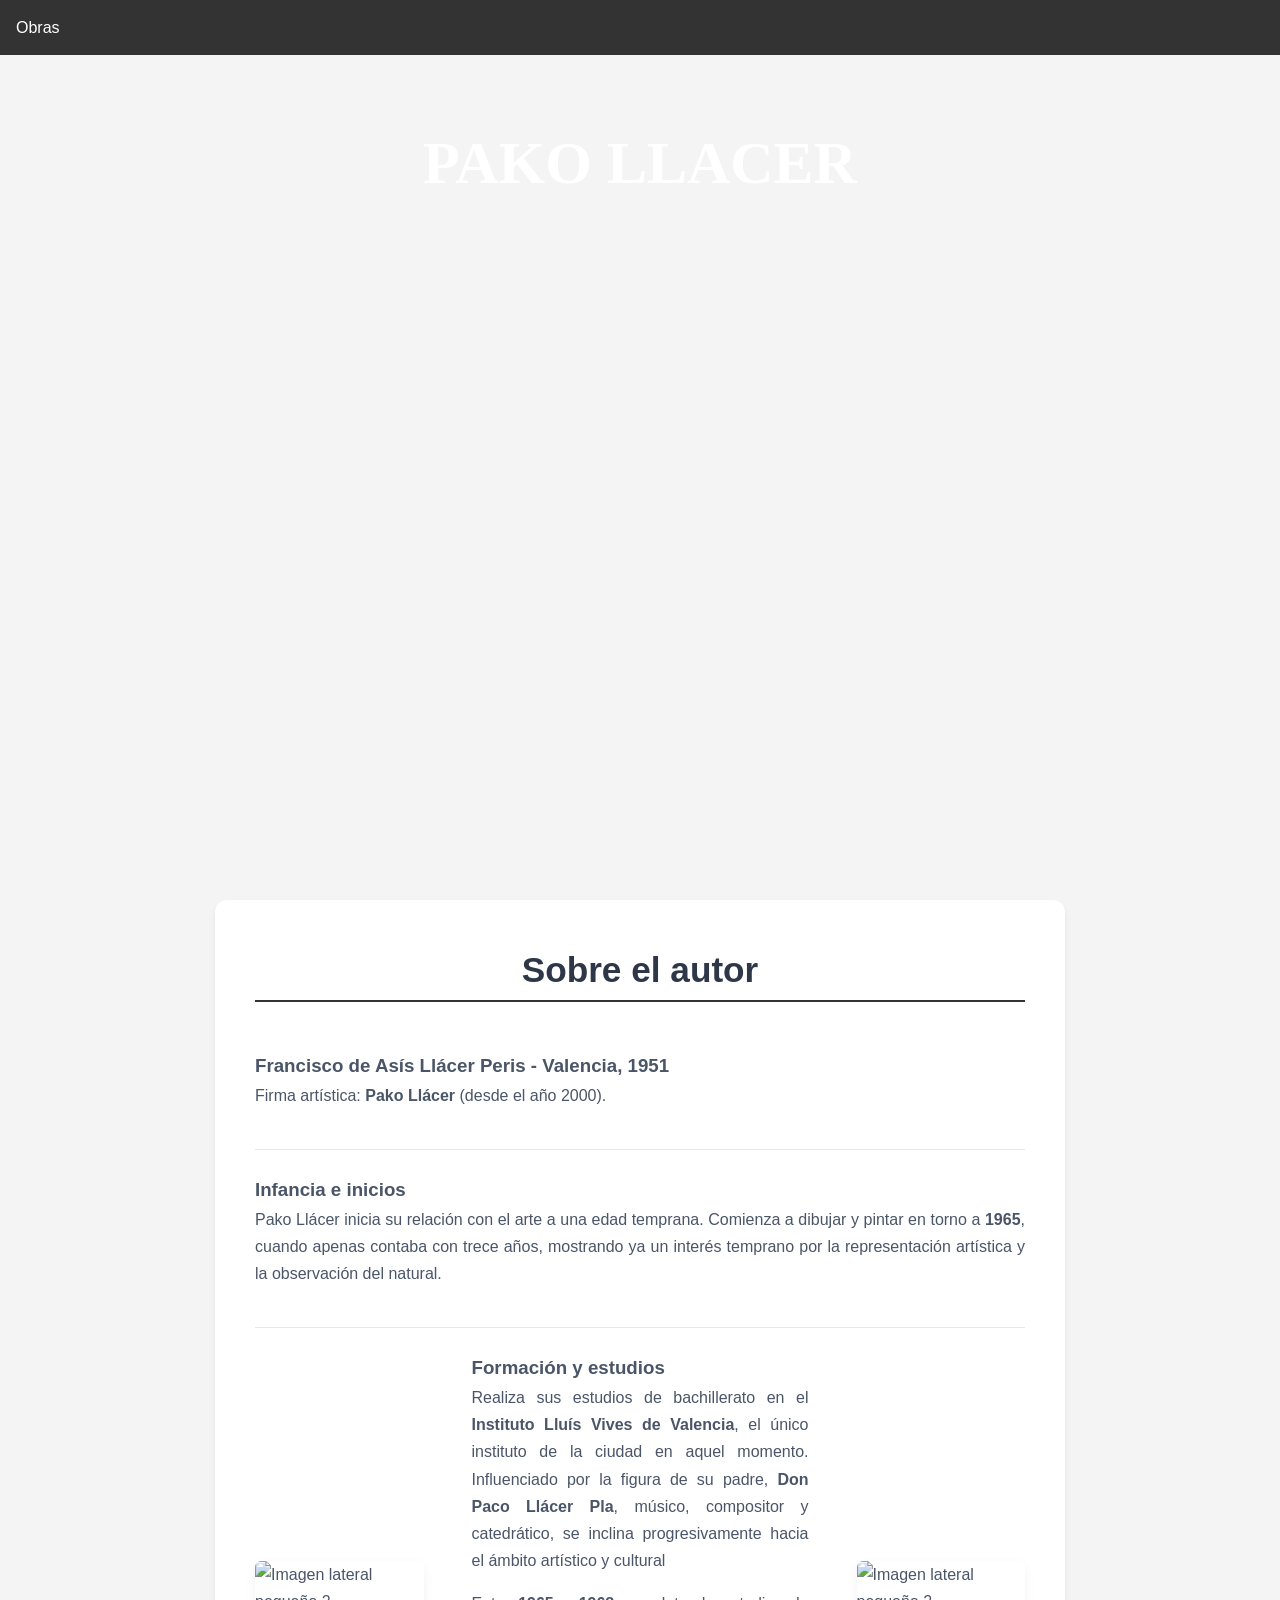
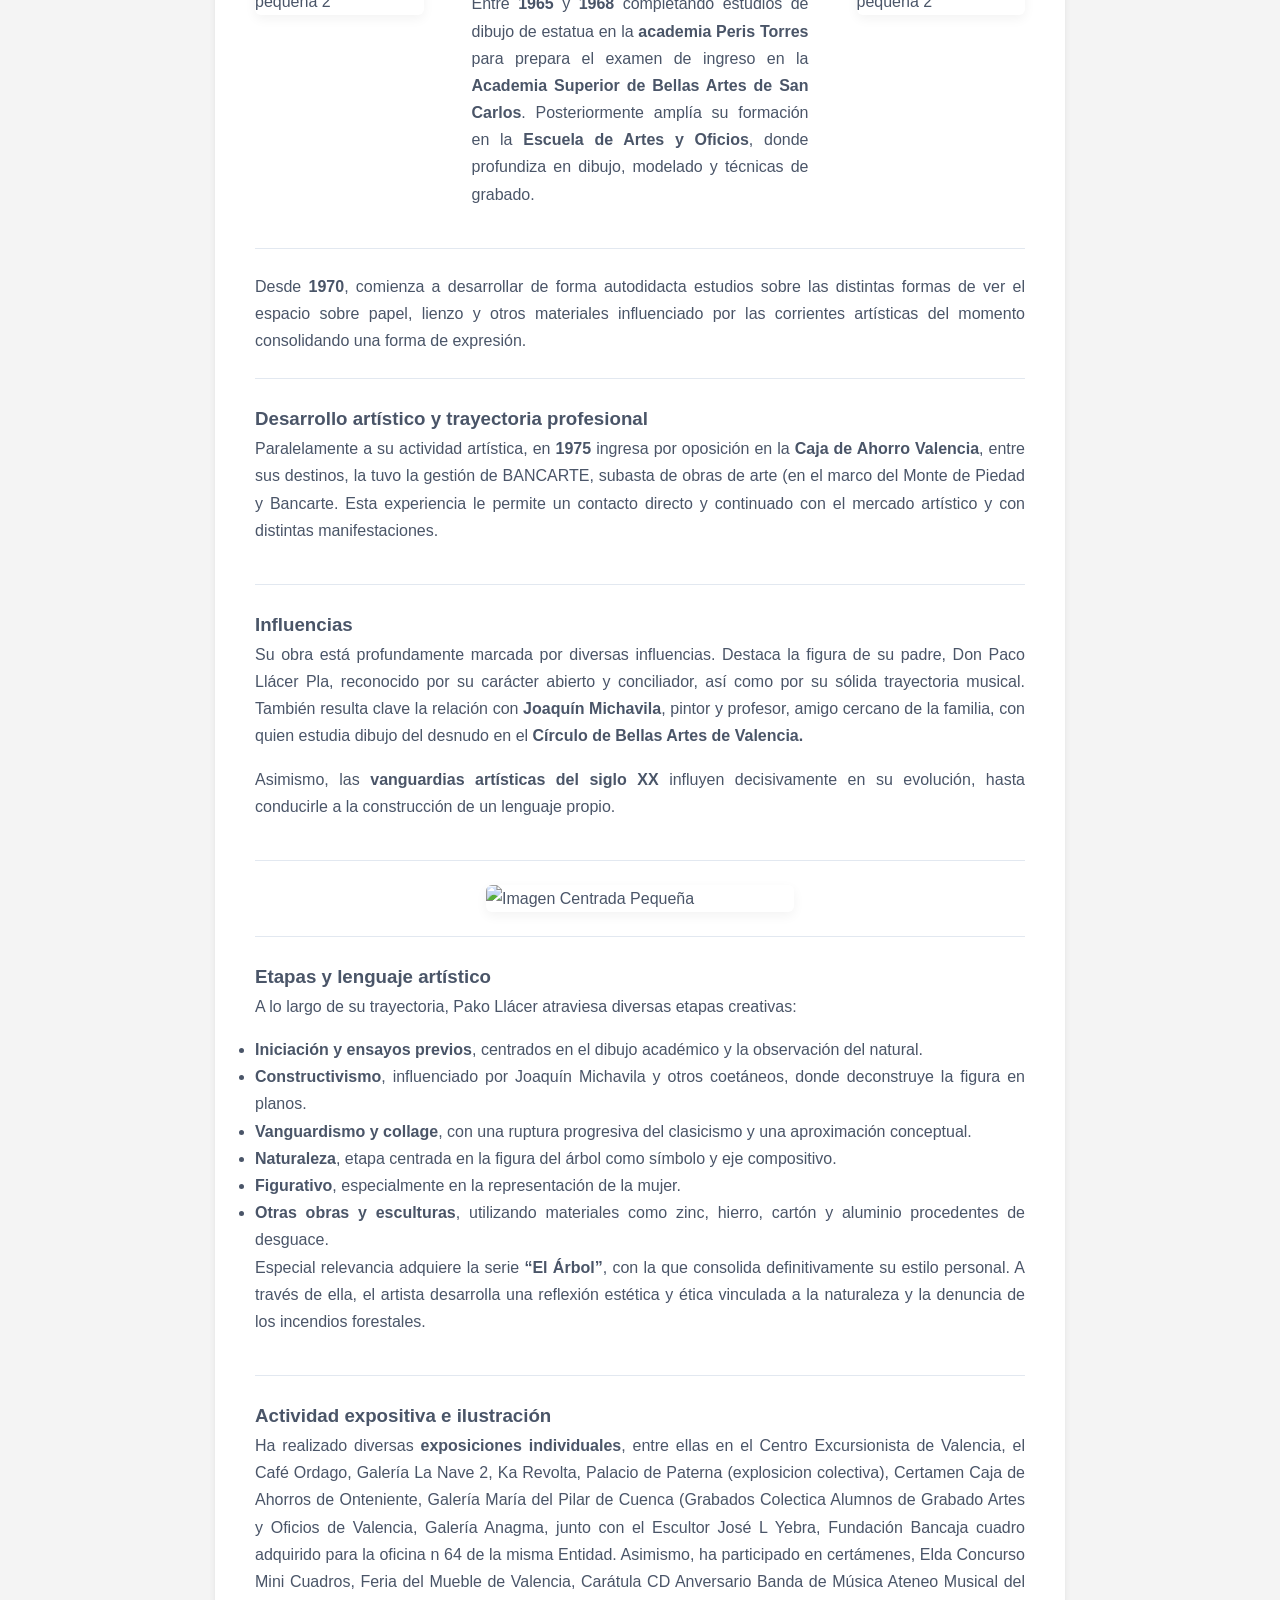
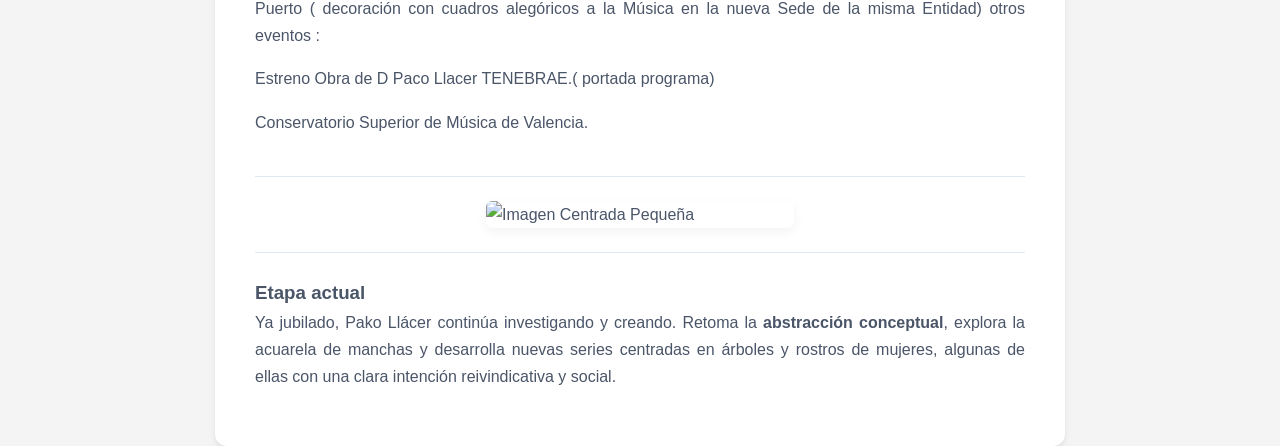
==== index.html @ 77932548 "Add files via upload" ====
<!DOCTYPE html>
<html>

<head>
    <link href='https://fonts.googleapis.com/css?family=Raleway:400, 600' rel='stylesheet' type='text/css'>
    <link href='style.css' rel='stylesheet' type='text/css' />
</head>

<body>

    <header>
        <nav class="one-navbar navbar-default bg-4">
            <div style="max-width: 40%; height: 10%; text-align: center;">

                <div class="one-navbar collapse navbar-collapse" id="myNavbar">
                    <ul class="one-navbar navbar-nav navbar-right">
                        <li></li>
                        <li class="one-dropdown">
                            <a class="one-dropbtn">Obras</a>
                            <div class="one-dropdown-content">
                                <a href="/paginas/inicios.html">Los inicios</a>
                                <a href="/paginas/constructivismo.html">Constructivismo</a>
                                <a href="/paginas/mujeres.html">Mujeres</a>
                                <a href="/paginas/arbol.html">Árbol</a>
                                <a href="/paginas/grabados.html">Grabados</a>
                                <a href="/paginas/piezasmetal.html">Piezas de metal</a>
                                <a href="/paginas/otras.html">Otras obras</a>
                            </div>
                        </li>

                    </ul>
                </div>
            </div>
        </nav>
    </header>

    <main>
        <div class="jumbotron">
            <div class="container">
                <h1 style="color: white">pako llacer</h1>
            </div>
        </div>
    </main>

    <div class="bio-container">
        <h1 style="border-bottom: 2px solid #333;">Sobre el autor</h1>

        <!-- Bloque 1: Imagen a la derecha (Tamaño discreto) -->
        <section class="bio-block">
            <div class="bio-text">
                <h3>Francisco de Asís Llácer Peris - Valencia, 1951</h3>
                <p>Firma artística: <b>Pako Llácer</b> (desde el año 2000).</p>
            </div>

        </section>

        <!-- Bloque 2: Imagen a la izquierda (Tamaño discreto) -->
        <section class="bio-block">
            <div class="bio-text">
                <h3>Infancia e inicios</h3>
                <p style="text-align: justify;">Pako Llácer inicia su relación con el arte a una edad temprana. Comienza
                    a dibujar y pintar en
                    torno a <b>1965</b>, cuando apenas contaba con trece años, mostrando ya un interés temprano por
                    la representación artística y la observación del natural.</p>
            </div>
        </section>

        <!-- Bloque 3: Imagen a la izquierda (Tamaño discreto) -->
        <section class="bio-block">
            <div class="bio-image-wrapper">
                <img src="media/Index/3.jpg" alt="Imagen lateral pequeña 2" class="bio-image">
            </div>
            <div class="bio-text">
                <h3>Formación y estudios</h3>
                <p>Realiza sus estudios de bachillerato en el <b>Instituto Lluís Vives de Valencia</b>, el único
                    instituto
                    de la ciudad en aquel momento. Influenciado por la figura de su padre, <b>Don Paco Llácer Pla</b>,
                    músico, compositor y catedrático, se inclina progresivamente hacia el ámbito artístico y
                    cultural</p>
                <p>Entre <b>1965</b> y <b>1968</b> completando estudios de dibujo de estatua en la <b>academia Peris
                        Torres</b> para
                    prepara el examen de ingreso en la <b>Academia Superior de Bellas Artes de San Carlos</b>.
                    Posteriormente amplía su formación en la <b>Escuela de Artes y Oficios</b>, donde profundiza en
                    dibujo,
                    modelado y técnicas de grabado.</p>
            </div>
            <div class="bio-image-wrapper">
                <img src="media/Index/4.jpg" alt="Imagen lateral pequeña 2" class="bio-image">
            </div>
        </section>

        <!-- Espacio intermedio con Imagen Centrada Compacta -->
        <div class="bio-block-center">
            <p style="text-align: justify;">Desde <b>1970</b>, comienza a desarrollar de forma autodidacta estudios
                sobre las distintas formas de
                ver el espacio sobre papel, lienzo y otros materiales influenciado por las corrientes artísticas
                del momento consolidando una forma de expresión.</p>
        </div>
        <!-- Espacio intermedio con Imagen Centrada Compacta -->
        <div class="bio-block-center">
            <div class="bio-text">
                <h3>Desarrollo artístico y trayectoria profesional</h3>
                <p>Paralelamente a su actividad artística, en <b>1975</b> ingresa por oposición en la <b>Caja de Ahorro
                        Valencia</b>, entre sus destinos, la tuvo la gestión de BANCARTE, subasta de obras de arte (en
                    el
                    marco del Monte de Piedad y Bancarte. Esta experiencia le permite un contacto directo y
                    continuado con el mercado artístico y con distintas manifestaciones.</p>
            </div>
        </div>

        <!-- Espacio intermedio con Imagen Centrada Compacta -->
        <div class="bio-block-center">
            <div class="bio-text">
                <h3>Influencias</h3>
                <p>Su obra está profundamente marcada por diversas influencias. Destaca la figura de su padre, Don
                    Paco Llácer Pla, reconocido por su carácter abierto y conciliador, así como por su sólida
                    trayectoria musical. También resulta clave la relación con <b>Joaquín Michavila</b>, pintor y
                    profesor,
                    amigo cercano de la familia, con quien estudia dibujo del desnudo en el <b>Círculo de Bellas Artes
                        de Valencia.</b></p>
                <p>Asimismo, las <b>vanguardias artísticas del siglo XX</b> influyen decisivamente en su evolución,
                    hasta
                    conducirle a la construcción de un lenguaje propio.</p>
            </div>
        </div>

        <!-- Espacio intermedio con Imagen Centrada Compacta -->
        <div class="bio-block-center">
            <img src="media/Index/1.jpg" alt="Imagen Centrada Pequeña" class="bio-image-center">
        </div>

        <div class="bio-block-center">
            <div class="bio-text">
                <h3>Etapas y lenguaje artístico</h3>
                <p>A lo largo de su trayectoria, Pako Llácer atraviesa diversas etapas creativas:</p>
                <ul>
                    <li><b>Iniciación y ensayos previos</b>, centrados en el dibujo académico y la observación del
                        natural.</li>
                    <li><b>Constructivismo</b>, influenciado por Joaquín Michavila y otros coetáneos, donde deconstruye
                        la
                        figura en planos.</li>
                    <li><b>Vanguardismo y collage</b>, con una ruptura progresiva del clasicismo y una aproximación
                        conceptual.
                    </li>
                    <li><b>Naturaleza</b>, etapa centrada en la figura del árbol como símbolo y eje compositivo.</li>
                    <li><b>Figurativo</b>, especialmente en la representación de la mujer.</li>
                    <li><b>Otras obras y esculturas</b>, utilizando materiales como zinc, hierro, cartón y aluminio
                        procedentes
                        de desguace.</li>
                </ul>
                <p>Especial relevancia adquiere la serie <b>“El Árbol”</b>, con la que consolida definitivamente su
                    estilo
                    personal. A través de ella, el artista desarrolla una reflexión estética y ética vinculada a la
                    naturaleza y
                    la denuncia de los incendios forestales.</p>
            </div>
        </div>

        <div class="bio-block-center">
            <div class="bio-text">
                <h3>Actividad expositiva e ilustración</h3>
                <p>Ha realizado diversas <b>exposiciones individuales</b>, entre ellas en el Centro Excursionista de
                    Valencia,
                    el Café Ordago, Galería La Nave 2, Ka Revolta, Palacio de Paterna (explosicion colectiva), Certamen
                    Caja de
                    Ahorros de Onteniente, Galería María del Pilar de Cuenca (Grabados Colectica Alumnos de Grabado
                    Artes y
                    Oficios de Valencia, Galería Anagma, junto con el Escultor José L Yebra, Fundación Bancaja cuadro
                    adquirido
                    para la oficina n 64 de la misma Entidad. Asimismo, ha participado en certámenes, Elda Concurso Mini
                    Cuadros, Feria del Mueble de Valencia, Carátula CD Anversario Banda de Música Ateneo Musical del
                    Puerto (
                    decoración con cuadros alegóricos a la Música en la nueva Sede de la misma Entidad) otros eventos :
                </p>
                <p>Estreno Obra de D Paco Llacer TENEBRAE.( portada programa)</p>
                <p>Conservatorio Superior de Música de Valencia.</p>
            </div>
        </div>

        <!-- Espacio intermedio con Imagen Centrada Compacta -->
        <div class="bio-block-center">
            <img src="media/Index/10.jpg" alt="Imagen Centrada Pequeña" class="bio-image-center">
        </div>

        <div class="bio-block-center">
            <div class="bio-text">
                <h3>Etapa actual</h3>
                <p>Ya jubilado, Pako Llácer continúa investigando y creando. Retoma la <b>abstracción conceptual</b>,
                    explora
                    la acuarela de manchas y desarrolla nuevas series centradas en árboles y rostros de mujeres, algunas
                    de
                    ellas con una clara intención reivindicativa y social.</p>
            </div>
        </div>



    </div>




</body>

</html>
---- style.css ----
html,
body {
  margin: 0;
  padding: 0;
  height: 100%;
  background-color: #f4f4f4;
}

main {
  text-align: center;
  position: relative;
  height: 100%;
}

main h1 {
  color: #333;
  font-family: "Georgia", serif;
  font-weight: 600;
  font-size: 60px;
  margin-top: 0px;
  padding-top: 15%;
  /*padding-left: 90%;*/
  margin-bottom: 80px;
  text-transform: uppercase;
}

.container {
  max-width: 60%;
  margin: 0 auto;
  padding: 0 10px;
  text-align: center;
}

.jumbotron {
  height: 100%;
  background-image: url("media/Index/2.jpg");
  -webkit-background-size: cover;
  -moz-background-size: cover;
  -o-background-size: cover;
  background-size: cover;
}

/*

@media (max-width: 500px) {
  main h1 {
    font-size: 50px;
    padding-top: 40%;
  }
}

@media (max-width: 401px) {
  main h1 {
    font-size: 30px;
    padding-top: 40%;
  }
}

/*********/

ul.one-navbar {
  list-style-type: none;
  overflow: hidden;
  background-color: #333333;
}

ul.one-navbar li {
  float: left;
}

ul.one-navbar li a {
  display: block;
  color: white;
  text-align: center;
  padding: 14px 16px;
  text-decoration: none;
}

ul.one-navbar li a:hover:not(.active) {
  background-color: gray;
}

ul.one-navbar li a.active {
  background-color: gray;
}

.one-header {
  background-color: #00B5D3;
  color: #fff;
  padding: 100px;
  text-align: center;
}

ul li a,
.one-navbar {
  color: #fff !important;

}

li a,
.one-dropbtn {
  display: inline-block;
  color: #000;
  text-align: center;
  padding: 14px 16px;
  text-decoration: none;
}

li a:hover,
.one-dropdown:hover .one-dropbtn {
  background-color: gray;
}

li.one-dropdown {
  display: inline-block;
}

.one-dropdown-content {
  display: none;
  position: absolute;
  background-color: #f9f9f9;
  box-shadow: 0px 8px 16px 0px rgba(0, 0, 0, 0.2);
}

.one-dropdown-content a {
  color: #000 !important;
}

.one-dropdown-content a {
  color: black;
  padding: 12px 16px;
  text-decoration: none;
  display: block;
  text-align: left;
}

.one-dropdown-content a:hover {
  background-color: #f1f1f1;
  color: #fff !important;
}

.one-dropdown:hover .one-dropdown-content {
  display: block;
}

#about {
  padding-top: 170px !important;
}

.container-fluid {
  padding-bottom: 100px;

  font-size: 1.2em;
}

h1 {
  font-size: 3em;
}

.form-control {
  width: 100%;
}



.bg-4 {
  background-color: #333333;
  /* Black Gray */
  color: #fff;
}

.one-navbar {
  color: #fff !important;
}


header {
  background-color: #333333;
  position: fixed;
  top: 0px;
  z-index: 20;
  width: 100%;
}

 /* --- Estilos Base --- */
 :root {
     --color-principal: #2d3748;
     --color-texto: #4a5568;
     --color-fondo: #f7fafc;
     --color-linea: #e2e8f0;
     --max-ancho: 850px;
     /* Reducido ligeramente el contenedor para mayor armonía */
 }

 * {
     box-sizing: border-box;
     margin: 0;
     padding: 0;
 }

 body {
     font-family: -apple-system, BlinkMacSystemFont, "Segoe UI", Roboto, sans-serif;
     line-height: 1.7;
     color: var(--color-texto);
     /*background-color: var(--color-fondo);*/
     /*padding: 2rem 1rem;*/
 }

 .bio-container {
     max-width: var(--max-ancho);
     margin: 0 auto;
     background: #ffffff;
     padding: 2.5rem;
     border-radius: 12px;
     box-shadow: 0 4px 6px -1px rgba(0, 0, 0, 0.1);
 }

 h1 {
     color: var(--color-principal);
     margin-bottom: 3rem;
     text-align: center;
     font-size: 2.2rem;
 }

 /* --- BLOQUES LATERALES --- */
 .bio-block {
     display: flex;
     align-items: center;
     gap: 3rem;
     /* Espaciado amplio entre el bloque y la imagen pequeña */
     border-bottom: 1px solid var(--color-linea);
     padding-bottom: 1.5rem;
     margin-bottom: 1.5rem;
 }

 .bio-block:nth-of-type(even) {
     flex-direction: row-reverse;
 }

 .bio-text {
     flex: 2;
     /* El texto ocupa el doble de espacio que la imagen */
     text-align: justify;
 }

 .bio-text p {
     margin-bottom: 1rem;
     text-align: justify;
 }

 .bio-image-wrapper {
     flex: 1;
     /* Columna más estrecha para la foto */
     display: flex;
     justify-content: center;
 }

 .bio-image {
     width: 100%;
     max-width: 280px;
     /* TAMAÑO REDUCIDO (Antes 400px) */
     height: auto;
     border-radius: 6px;
     object-fit: cover;
     box-shadow: 0 4px 12px rgba(0, 0, 0, 0.05);
 }

 /* --- BLOQUE CENTRAL REDUCIDO --- */
 .bio-block-center {
     display: flex;
     justify-content: center;
     align-items: center;
     border-bottom: 1px solid var(--color-linea);
     padding-bottom: 1.5rem;
     margin-bottom: 1.5rem;
 }

 .bio-image-center {
     width: 40%;
     /* TAMAÑO REDUCIDO (Antes 60% del espacio) */
     max-width: 350px;
     /* Límite estricto para pantallas grandes */
     height: auto;
     border-radius: 6px;
     box-shadow: 0 4px 12px rgba(0, 0, 0, 0.05);
 }

 /* Eliminar borde final */
 .bio-container> :last-child {
     border-bottom: none;
     margin-bottom: 0;
     padding-bottom: 0;
 }

 /* --- Diseño Responsive (Móviles) --- */
 @media (max-width: 768px) {

     .bio-block,
     .bio-block:nth-of-type(even) {
         flex-direction: column;
         gap: 1.2rem;
         padding-bottom: 1rem;
         margin-bottom: 1rem;
     }

     .bio-image-wrapper {
         /*order: -1; */
         width: 100%;
     }

     .bio-image {
         max-width: 240px;
         /* Ligeramente más pequeña en móviles */
     }

     .bio-block-center {
         padding-bottom: 1rem;
         margin-bottom: 1rem;
     }

     .bio-image-center {
         width: 60%;
         /* En móviles no se achica tanto para mantener legibilidad visual */
         max-width: 280px;
     }
 }
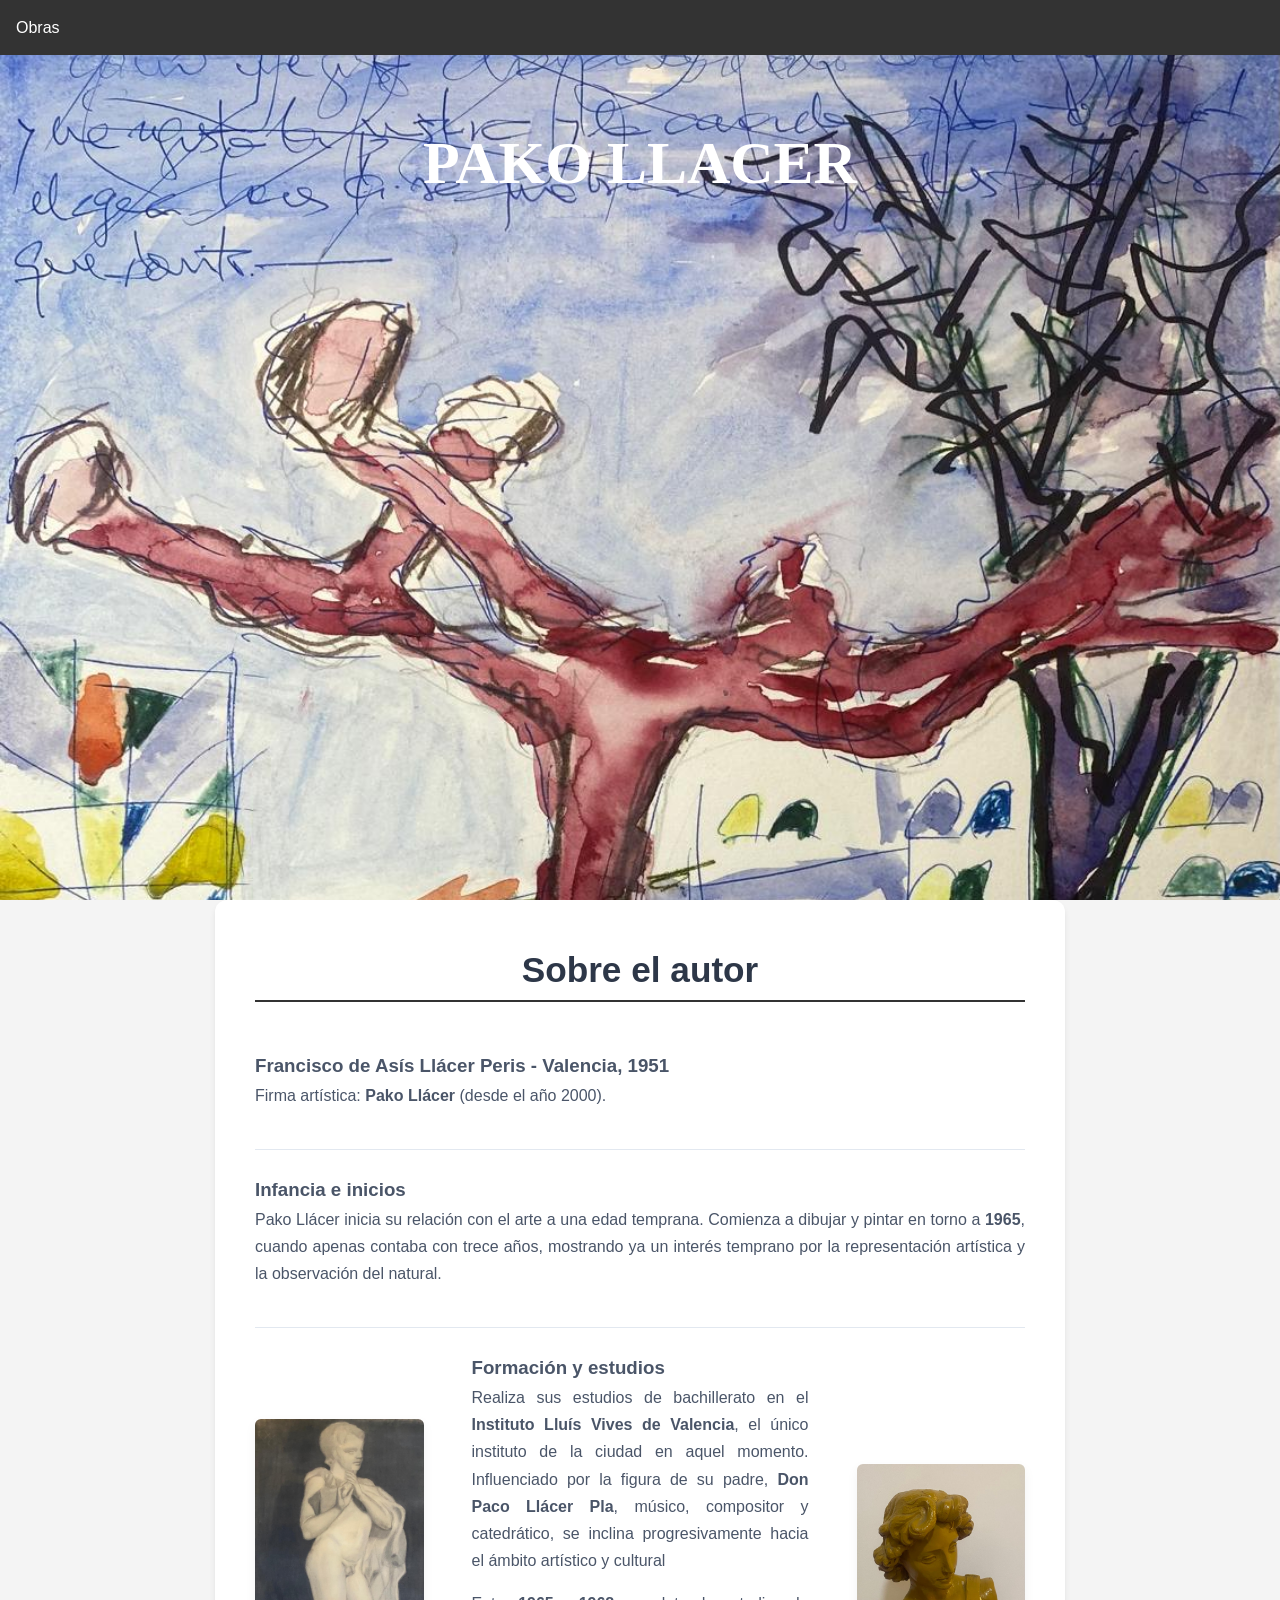
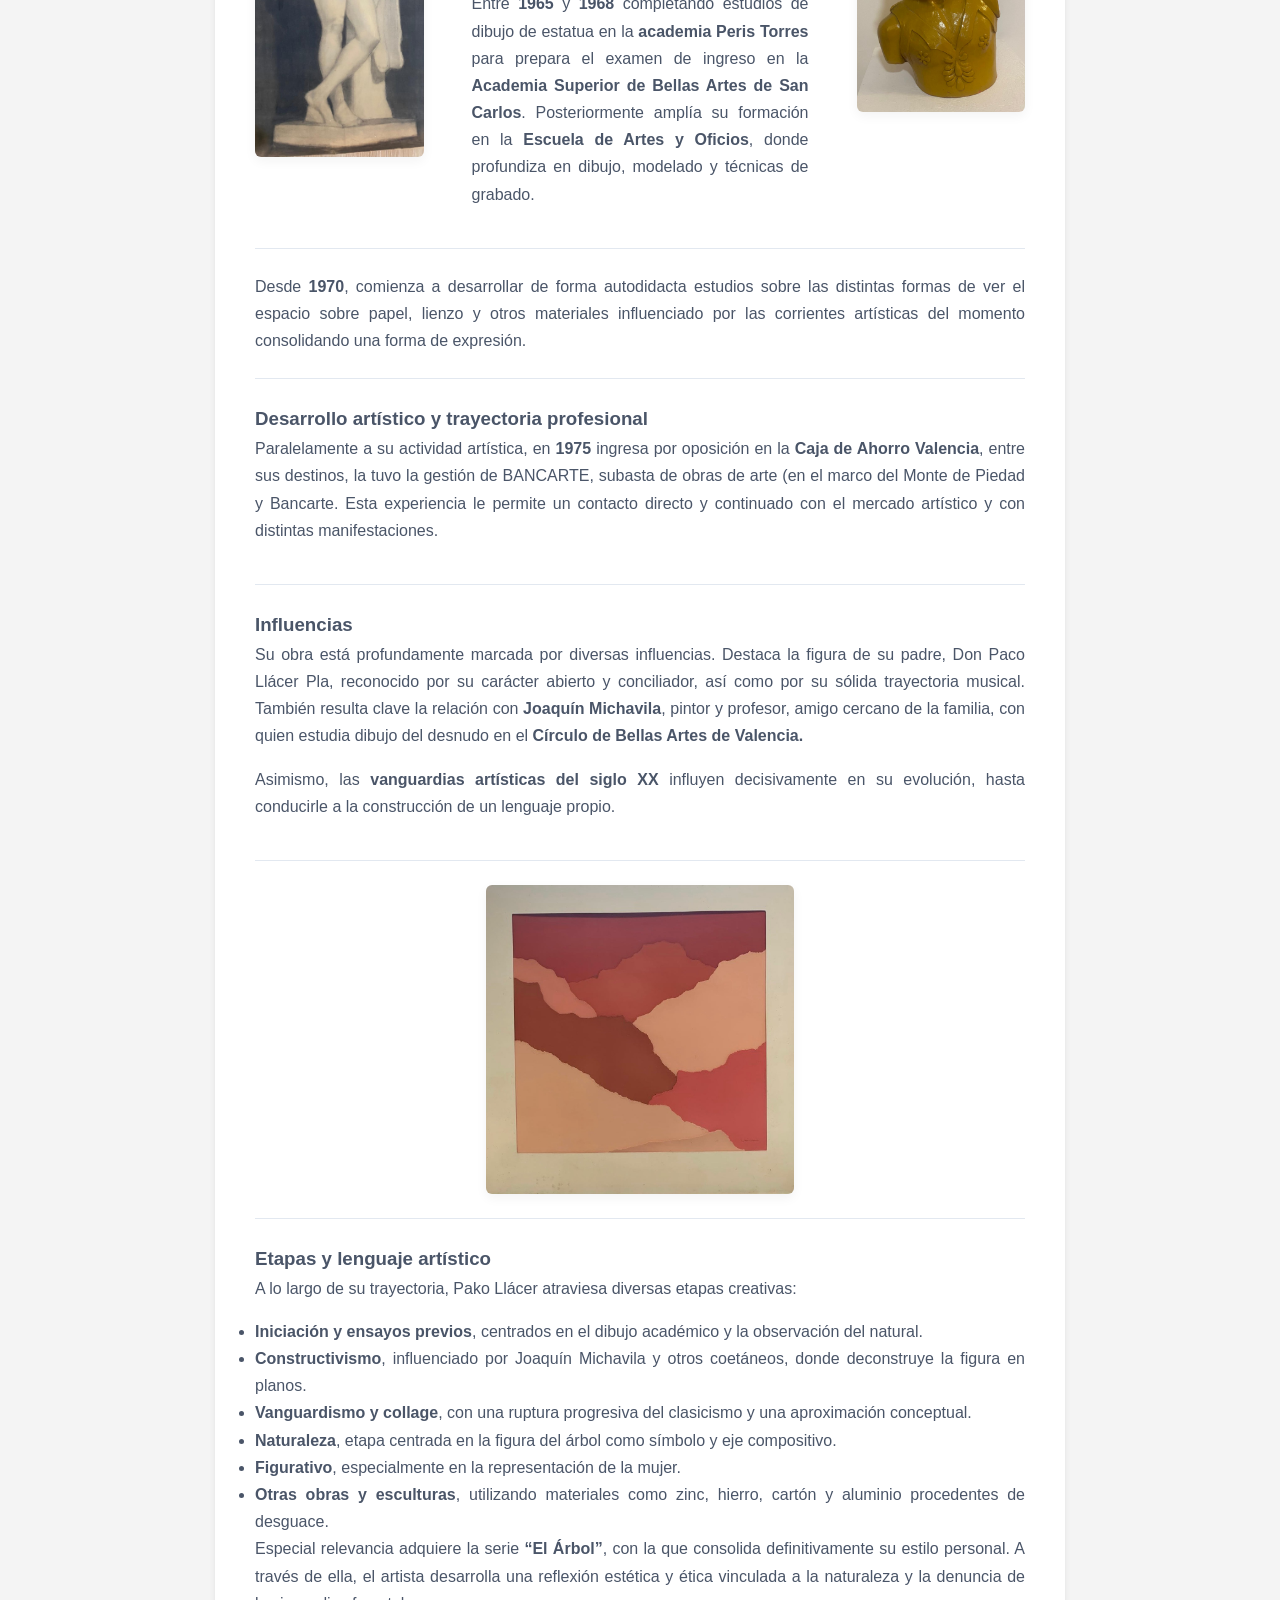
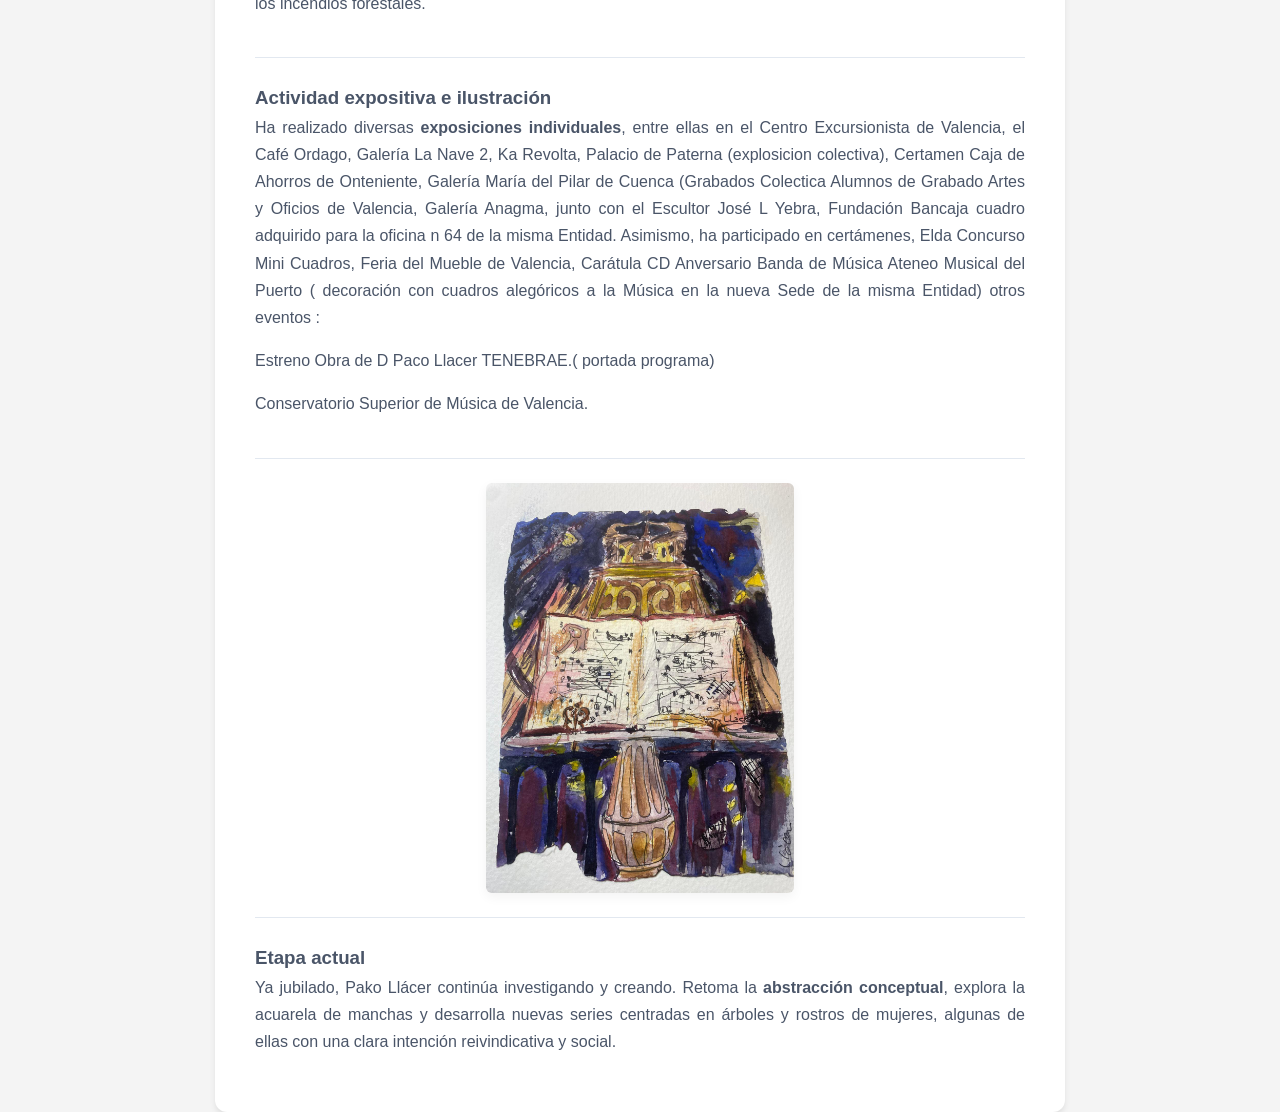
==== commit 0b6decd9: "Add files via upload" ====
--- a/index.html
+++ b/index.html
@@ -18,13 +18,13 @@
                         <li class="one-dropdown">
                             <a class="one-dropbtn">Obras</a>
                             <div class="one-dropdown-content">
-                                <a href="/paginas/inicios.html">Los inicios</a>
-                                <a href="/paginas/constructivismo.html">Constructivismo</a>
-                                <a href="/paginas/mujeres.html">Mujeres</a>
-                                <a href="/paginas/arbol.html">Árbol</a>
-                                <a href="/paginas/grabados.html">Grabados</a>
-                                <a href="/paginas/piezasmetal.html">Piezas de metal</a>
-                                <a href="/paginas/otras.html">Otras obras</a>
+                                <a href="/inicios.html">Los inicios</a>
+                                <a href="/constructivismo.html">Constructivismo</a>
+                                <a href="/mujeres.html">Mujeres</a>
+                                <a href="/arbol.html">Árbol</a>
+                                <a href="/grabados.html">Grabados</a>
+                                <a href="/piezasmetal.html">Piezas de metal</a>
+                                <a href="/otras.html">Otras obras</a>
                             </div>
                         </li>
 
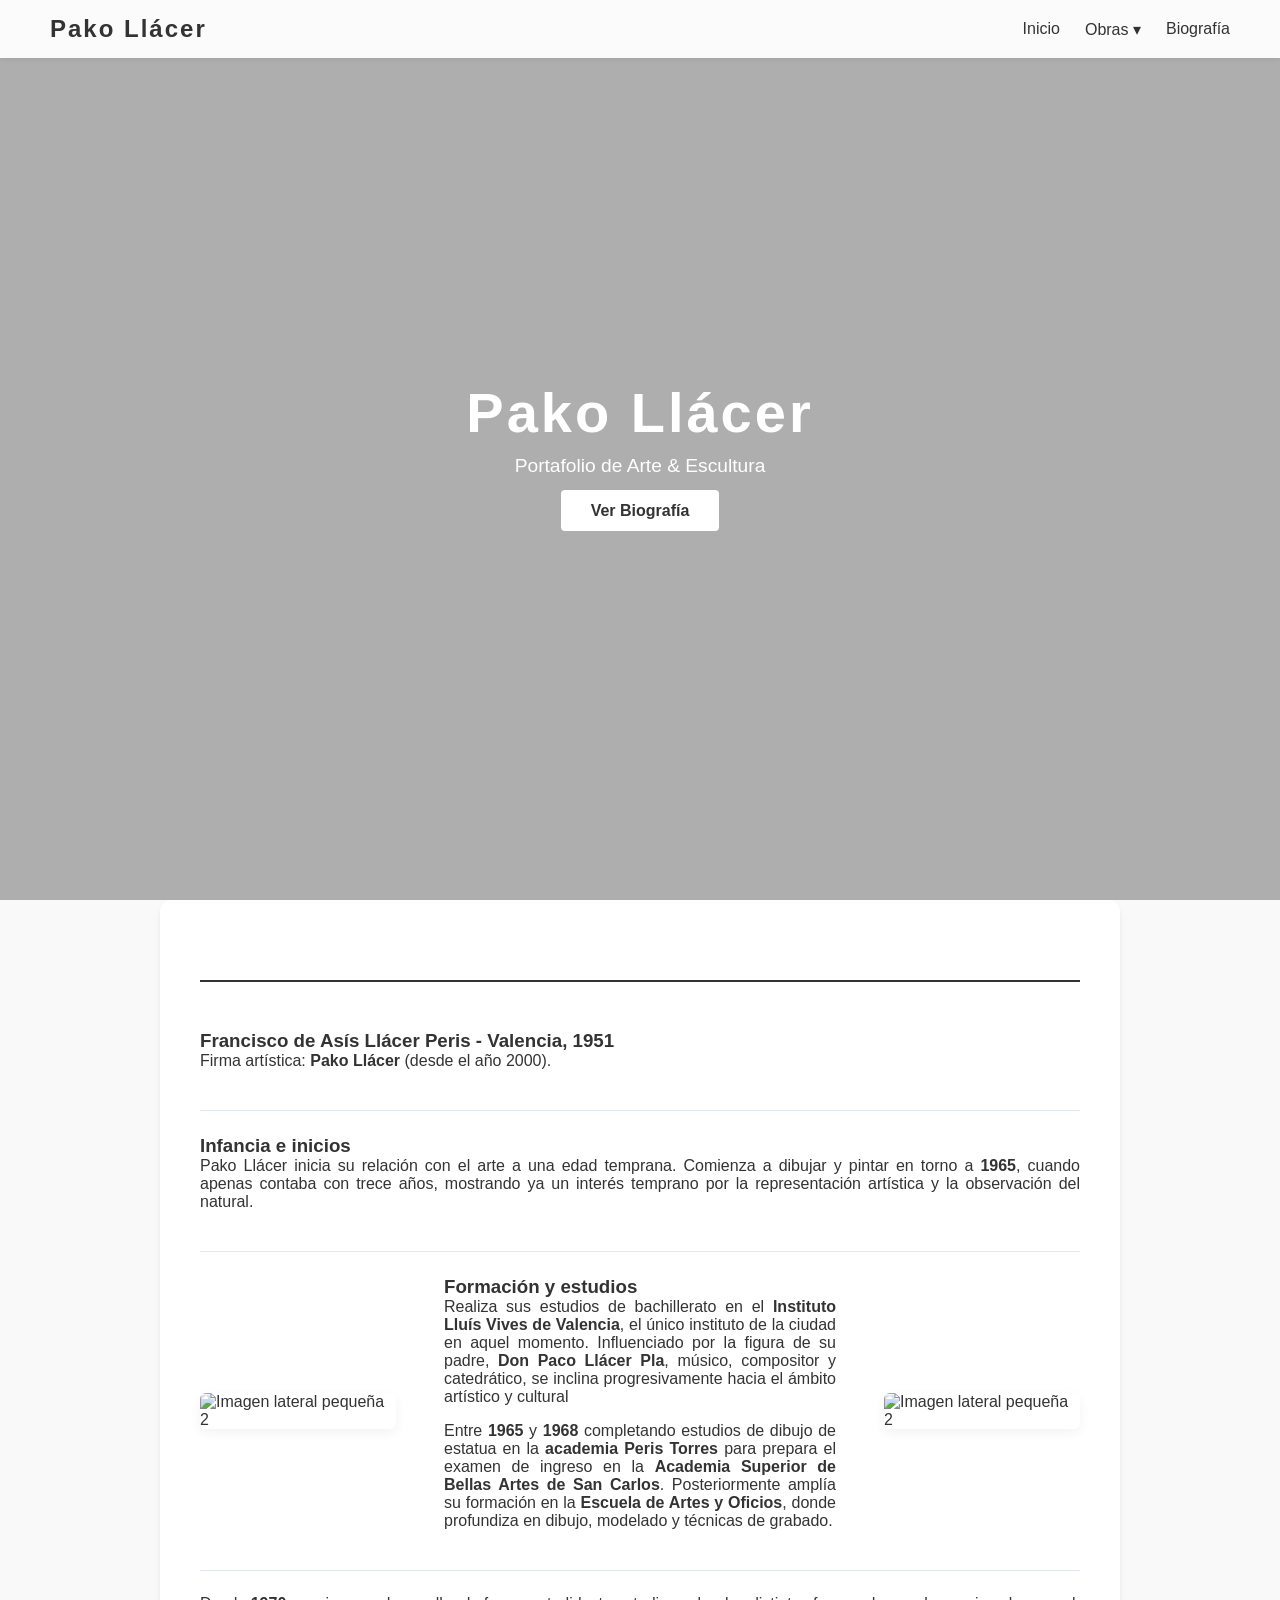
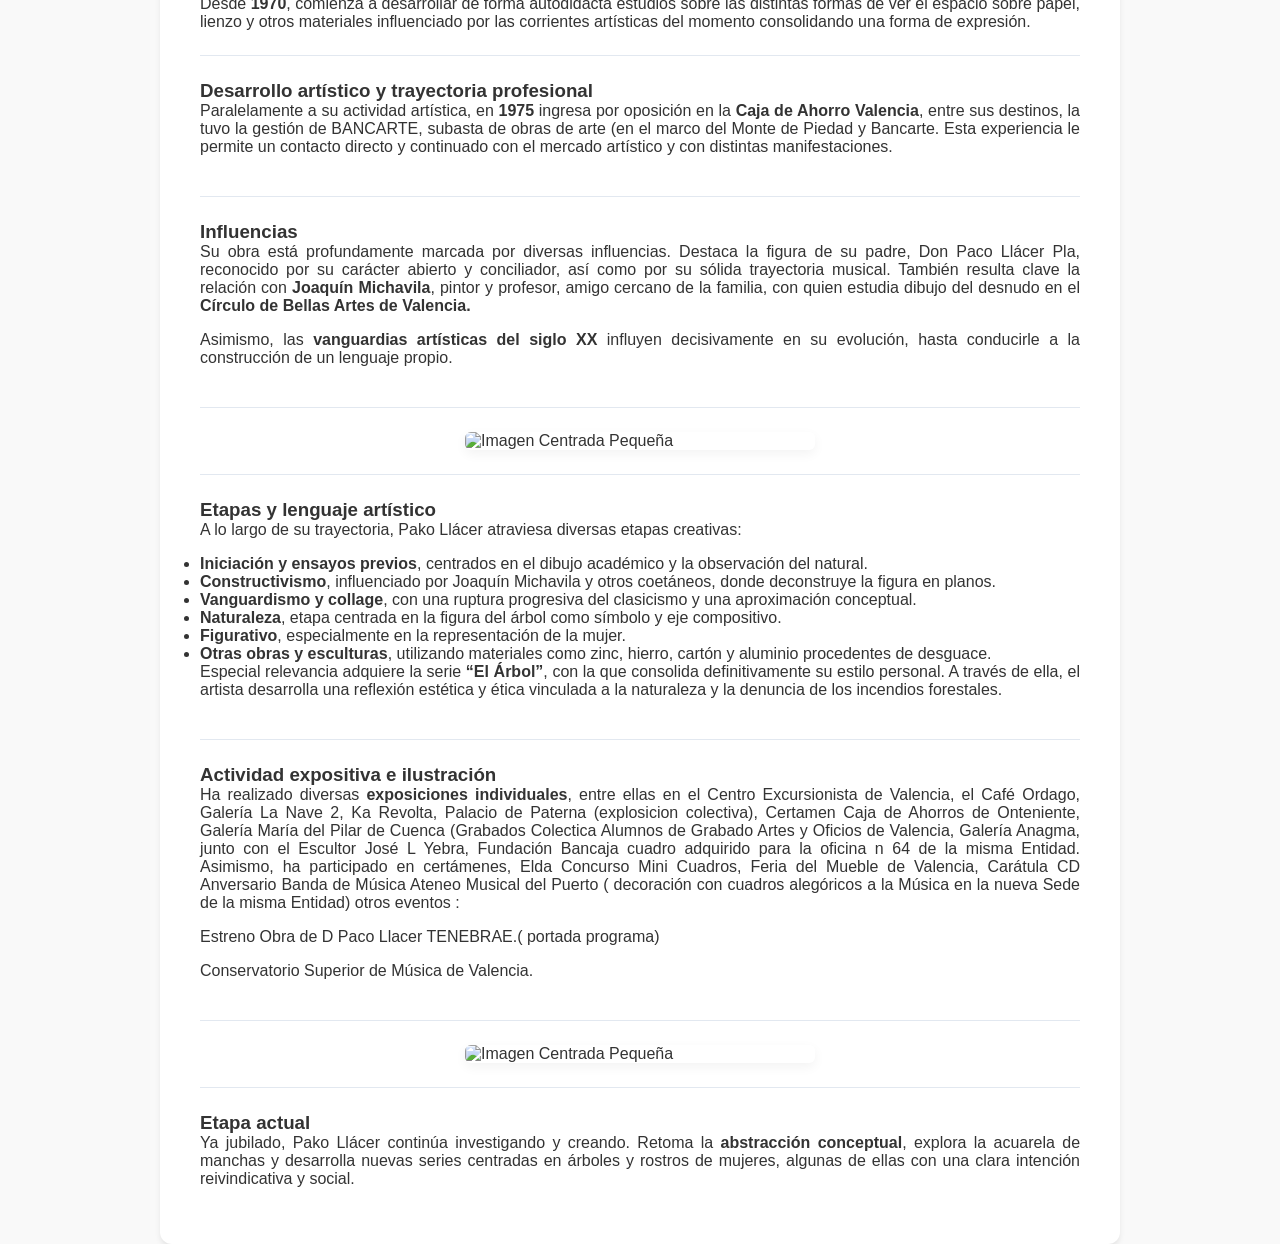
==== commit 207fc66d: "Add files via upload" ====
--- a/index.html
+++ b/index.html
@@ -1,48 +1,44 @@
 <!DOCTYPE html>
-<html>
-
+<html lang="es">
 <head>
-    <link href='https://fonts.googleapis.com/css?family=Raleway:400, 600' rel='stylesheet' type='text/css'>
-    <link href='style.css' rel='stylesheet' type='text/css' />
+    <meta charset="UTF-8">
+    <meta name="viewport" content="width=device-width, initial-scale=1.0">
+    <title>Página Web de Pako Llácer - Inicio</title>
+    <link rel="stylesheet" href="styles.css">
 </head>
-
 <body>
 
-    <header>
-        <nav class="one-navbar navbar-default bg-4">
-            <div style="max-width: 40%; height: 10%; text-align: center;">
+    <!-- Menú de Navegación Fijo -->
+    <nav class="navbar">
+        <div class="nav-logo"><a href="index.html">Pako Llácer</a></div>
+        <ul class="nav-links">
+            <li><a href="index.html#bio-container">Inicio</a></li>
+            <li class="dropdown">
+                <a href="#" class="dropbtn">Obras ▾</a>
+                <ul class="dropdown-content">
+                    <li><a href="inicios.html">Los inicios</a></li>
+                    <li><a href="constructivismo.html">Constructivismo</a></li>
+                    <li><a href="mujeres.html">Mujeres</a></li>
+                    <li><a href="arbol.html">Árbol</a></li>
+                    <li><a href="grabados.html">Grabados</a></li>
+                    <li><a href="piezas-de-metal.html">Piezas de metal</a></li>
+                    <li><a href="otras-obras.html">Otras obras</a></li>
+                </ul>
+            </li>
+            <li><a href="index.html#bio-container">Biografía</a></li>
+        </ul>
+    </nav>
 
-                <div class="one-navbar collapse navbar-collapse" id="myNavbar">
-                    <ul class="one-navbar navbar-nav navbar-right">
-                        <li></li>
-                        <li class="one-dropdown">
-                            <a class="one-dropbtn">Obras</a>
-                            <div class="one-dropdown-content">
-                                <a href="/inicios.html">Los inicios</a>
-                                <a href="/constructivismo.html">Constructivismo</a>
-                                <a href="/mujeres.html">Mujeres</a>
-                                <a href="/arbol.html">Árbol</a>
-                                <a href="/grabados.html">Grabados</a>
-                                <a href="/piezasmetal.html">Piezas de metal</a>
-                                <a href="/otras.html">Otras obras</a>
-                            </div>
-                        </li>
-
-                    </ul>
-                </div>
-            </div>
-        </nav>
+    <!-- Cabecera de Pantalla Completa -->
+    <header id="inicio" class="hero">
+        <div class="hero-content">
+            <h1>Pako Llácer</h1>
+            <p>Portafolio de Arte & Escultura</p>
+            <a href="#bio-container" class="btn">Ver Biografía</a>
+        </div>
     </header>
 
-    <main>
-        <div class="jumbotron">
-            <div class="container">
-                <h1 style="color: white">pako llacer</h1>
-            </div>
-        </div>
-    </main>
-
-    <div class="bio-container">
+    <div id="bio-container" class="bio-container">
         <h1 style="border-bottom: 2px solid #333;">Sobre el autor</h1>
 
         <!-- Bloque 1: Imagen a la derecha (Tamaño discreto) -->
@@ -198,8 +194,5 @@
     </div>
 
 
-
-
 </body>
-
-</html>+</html>
--- a/styles.css
+++ b/styles.css
@@ -0,0 +1,408 @@
+/* Estilos Generales */
+* {
+    margin: 0;
+    padding: 0;
+    box-sizing: border-box;
+    font-family: 'Segoe UI', Tahoma, Geneva, Verdana, sans-serif;
+    scroll-behavior: smooth;
+}
+
+body {
+    background-color: #f9f9f9;
+    color: #333;
+    padding-top: 70px; /* Evita que el menú fijo tape el contenido superior */
+}
+
+/* Ajuste específico para la página de inicio para que la cabecera quede arriba del todo */
+#inicio {
+    margin-top: -70px;
+}
+
+/* Menú de Navegación */
+.navbar {
+    position: fixed;
+    top: 0;
+    width: 100%;
+    background-color: rgba(255, 255, 255, 0.95);
+    display: flex;
+    justify-content: space-between;
+    align-items: center;
+    padding: 15px 50px;
+    z-index: 1000;
+    box-shadow: 0 2px 5px rgba(0,0,0,0.05);
+}
+
+.nav-logo a {
+    font-size: 1.5rem;
+    font-weight: bold;
+    letter-spacing: 2px;
+    text-decoration: none;
+    color: #333;
+}
+
+.nav-links {
+    list-style: none;
+    display: flex;
+    align-items: center;
+}
+
+.nav-links li {
+    position: relative;
+    margin-left: 25px;
+}
+
+.nav-links a {
+    text-decoration: none;
+    color: #333;
+    font-weight: 500;
+    transition: color 0.3s;
+}
+
+.nav-links a:hover {
+    color: #888;
+}
+
+/* Menú Desplegable (Dropdown) */
+.dropdown-content {
+    display: none;
+    position: absolute;
+    top: 100%;
+    left: 0;
+    background-color: #fff;
+    min-width: 180px;
+    box-shadow: 0px 8px 16px rgba(0,0,0,0.1);
+    list-style: none;
+    padding: 10px 0;
+    border-radius: 4px;
+}
+
+.dropdown-content li {
+    margin: 0;
+}
+
+.dropdown-content a {
+    padding: 10px 20px;
+    display: block;
+    font-size: 0.95rem;
+}
+
+.dropdown-content a:hover {
+    background-color: #f5f5f5;
+    color: #000;
+}
+
+.dropdown:hover .dropdown-content {
+    display: block;
+}
+
+/* Cabecera Pantalla Completa (Hero) */
+.hero {
+    height: 100vh;
+    background: linear-gradient(rgba(0,0,0,0.3), rgba(0,0,0,0.3)), url('media/Index/2.jpg') no-repeat center center/cover;
+    display: flex;
+    justify-content: center;
+    align-items: center;
+    text-align: center;
+    color: #fff;
+}
+
+.hero-content h1 {
+    font-size: 3.5rem;
+    margin-bottom: 10px;
+    letter-spacing: 3px;
+}
+
+.hero-content p {
+    font-size: 1.2rem;
+    margin-bottom: 25px;
+}
+
+.btn {
+    padding: 12px 30px;
+    background-color: #fff;
+    color: #333;
+    text-decoration: none;
+    font-weight: bold;
+    border-radius: 4px;
+    transition: background 0.3s;
+}
+
+.btn:hover {
+    background-color: #eee;
+}
+
+/* Sección Galería */
+.galeria-container {
+    padding: 60px 50px;
+    text-align: center;
+    max-width: 1200px;
+    margin: 0 auto;
+}
+
+.galeria-container h2 {
+    margin-bottom: 40px;
+    font-size: 2.2rem;
+    letter-spacing: 1px;
+}
+
+.grid-galeria {
+    display: grid;
+    grid-template-columns: repeat(auto-fill, minmax(280px, 1fr));
+    gap: 25px;
+}
+
+.grid-galeria img {
+    width: 100%;
+    height: 280px;
+    object-fit: cover;
+    cursor: pointer;
+    transition: transform 0.3s ease, box-shadow 0.3s ease;
+    border-radius: 4px;
+    box-shadow: 0 4px 10px rgba(0,0,0,0.05);
+}
+
+.grid-galeria img:hover {
+    transform: scale(1.02);
+    box-shadow: 0 8px 20px rgba(0,0,0,0.15);
+}
+
+/* Sección Biografía */
+.biografia-seccion {
+    padding: 100px 50px;
+    background-color: #fff;
+    text-align: center;
+}
+
+.biografia-seccion h2 {
+    font-size: 2.2rem;
+    margin-bottom: 40px;
+}
+
+.biografia-contenido {
+    max-width: 750px;
+    margin: 0 auto;
+    line-height: 1.9;
+    font-size: 1.1rem;
+    color: #444;
+}
+
+.biografia-contenido p {
+    margin-bottom: 25px;
+}
+
+/* Modal / Visor de imágenes */
+.modal {
+    display: none;
+    position: fixed;
+    z-index: 2000;
+    padding-top: 40px;
+    left: 0;
+    top: 0;
+    width: 100%;
+    height: 100%;
+    background-color: rgba(0, 0, 0, 0.92);
+}
+
+.modal-contenido {
+    margin: auto;
+    display: block;
+    max-width: 85%;
+    max-height: 85vh;
+    object-fit: contain;
+    animation: zoom 0.25s ease-out;
+}
+
+@keyframes zoom {
+    from {transform: scale(0.95); opacity: 0;}
+    to {transform: scale(1); opacity: 1;}
+}
+
+.cerrar {
+    position: absolute;
+    top: 20px;
+    right: 35px;
+    color: #bbb;
+    font-size: 40px;
+    font-weight: bold;
+    cursor: pointer;
+    transition: color 0.2s;
+}
+
+.cerrar:hover {
+    color: #fff;
+}
+
+/* Nuevos estilos para las flechas del Modal */
+.modal-bg {
+    position: absolute;
+    top: 0;
+    left: 0;
+    width: 100%;
+    height: 100%;
+    z-index: -1;
+}
+
+.flecha {
+    position: absolute;
+    top: 50%;
+    transform: translateY(-50%);
+    color: #bbb;
+    font-size: 50px;
+    font-weight: bold;
+    padding: 15px;
+    cursor: pointer;
+    user-select: none;
+    transition: color 0.2s, transform 0.2s;
+    z-index: 2100;
+}
+
+.flecha:hover {
+    color: #fff;
+}
+
+.izquierda {
+    left: 40px;
+}
+
+.izquierda:hover {
+    transform: translateY(-50%) scale(1.1);
+}
+
+.derecha {
+    right: 40px;
+}
+
+.derecha:hover {
+    transform: translateY(-50%) scale(1.1);
+}
+
+/* Ocultar flechas en pantallas muy pequeñas para no pisar la imagen */
+@media (max-width: 600px) {
+    .flecha {
+        font-size: 35px;
+        padding: 5px;
+    }
+    .izquierda { left: 10px; }
+    .derecha { right: 10px; }
+}
+
+
+
+ .bio-container {
+     max-width: 75%;
+     margin: 0 auto;
+     background: #ffffff;
+     padding: 2.5rem;
+     border-radius: 12px;
+     box-shadow: 0 4px 6px -1px rgba(0, 0, 0, 0.1);
+ }
+
+ h1 {
+     color: white;
+     margin-bottom: 3rem;
+     text-align: center;
+     font-size: 2.2rem;
+ }
+
+ /* --- BLOQUES LATERALES --- */
+ .bio-block {
+     display: flex;
+     align-items: center;
+     gap: 3rem;
+     /* Espaciado amplio entre el bloque y la imagen pequeña */
+     border-bottom: 1px solid #e2e8f0;
+     padding-bottom: 1.5rem;
+     margin-bottom: 1.5rem;
+ }
+
+ .bio-block:nth-of-type(even) {
+     flex-direction: row-reverse;
+ }
+
+ .bio-text {
+     flex: 2;
+     /* El texto ocupa el doble de espacio que la imagen */
+     text-align: justify;
+ }
+
+ .bio-text p {
+     margin-bottom: 1rem;
+     text-align: justify;
+ }
+
+ .bio-image-wrapper {
+     flex: 1;
+     /* Columna más estrecha para la foto */
+     display: flex;
+     justify-content: center;
+ }
+
+ .bio-image {
+     width: 100%;
+     max-width: 280px;
+     /* TAMAÑO REDUCIDO (Antes 400px) */
+     height: auto;
+     border-radius: 6px;
+     object-fit: cover;
+     box-shadow: 0 4px 12px rgba(0, 0, 0, 0.05);
+ }
+
+ /* --- BLOQUE CENTRAL REDUCIDO --- */
+ .bio-block-center {
+     display: flex;
+     justify-content: center;
+     align-items: center;
+     border-bottom: 1px solid #e2e8f0;
+     padding-bottom: 1.5rem;
+     margin-bottom: 1.5rem;
+ }
+
+ .bio-image-center {
+     width: 40%;
+     /* TAMAÑO REDUCIDO (Antes 60% del espacio) */
+     max-width: 350px;
+     /* Límite estricto para pantallas grandes */
+     height: auto;
+     border-radius: 6px;
+     box-shadow: 0 4px 12px rgba(0, 0, 0, 0.05);
+ }
+
+ /* Eliminar borde final */
+ .bio-container> :last-child {
+     border-bottom: none;
+     margin-bottom: 0;
+     padding-bottom: 0;
+ }
+
+ /* --- Diseño Responsive (Móviles) --- */
+ @media (max-width: 768px) {
+
+     .bio-block,
+     .bio-block:nth-of-type(even) {
+         flex-direction: column;
+         gap: 1.2rem;
+         padding-bottom: 1rem;
+         margin-bottom: 1rem;
+     }
+
+     .bio-image-wrapper {
+         /*order: -1; */
+         width: 100%;
+     }
+
+     .bio-image {
+         max-width: 240px;
+         /* Ligeramente más pequeña en móviles */
+     }
+
+     .bio-block-center {
+         padding-bottom: 1rem;
+         margin-bottom: 1rem;
+     }
+
+     .bio-image-center {
+         width: 60%;
+         /* En móviles no se achica tanto para mantener legibilidad visual */
+         max-width: 280px;
+     }
+ }
